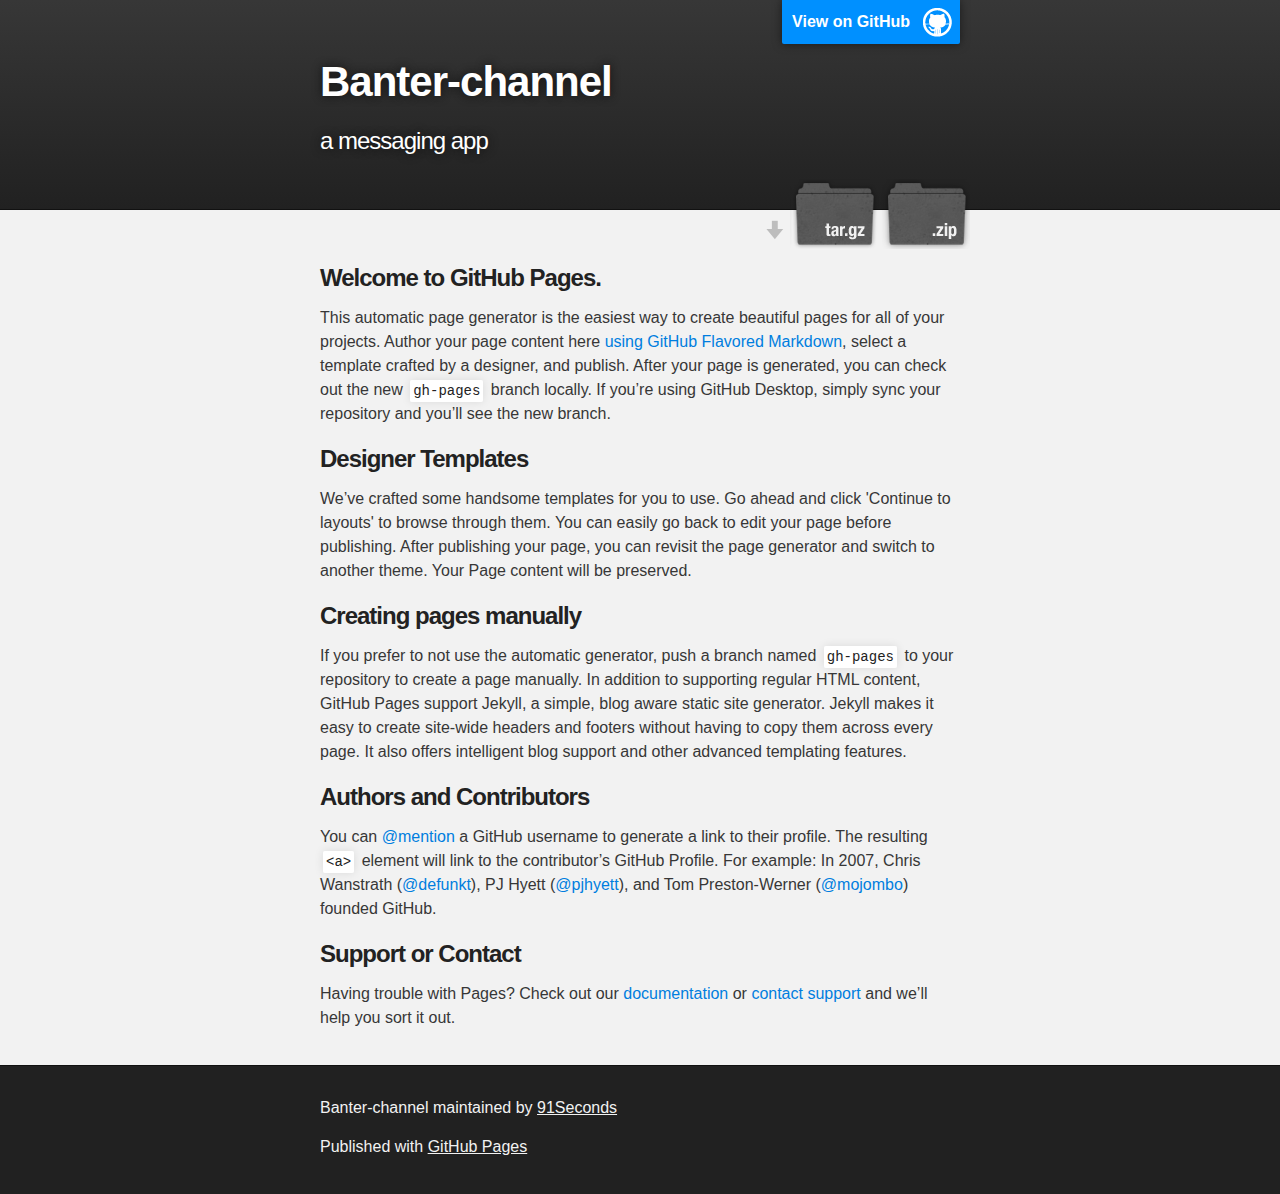
==== index.html @ b339a2d3 "Create gh-pages branch via GitHub" ====
<!DOCTYPE html>
<html>

  <head>
    <meta charset='utf-8'>
    <meta http-equiv="X-UA-Compatible" content="chrome=1">
    <meta name="description" content="Banter-channel : a messaging app ">

    <link rel="stylesheet" type="text/css" media="screen" href="stylesheets/stylesheet.css">

    <title>Banter-channel</title>
  </head>

  <body>

    <!-- HEADER -->
    <div id="header_wrap" class="outer">
        <header class="inner">
          <a id="forkme_banner" href="https://github.com/91Seconds/banter-channel">View on GitHub</a>

          <h1 id="project_title">Banter-channel</h1>
          <h2 id="project_tagline">a messaging app </h2>

            <section id="downloads">
              <a class="zip_download_link" href="https://github.com/91Seconds/banter-channel/zipball/master">Download this project as a .zip file</a>
              <a class="tar_download_link" href="https://github.com/91Seconds/banter-channel/tarball/master">Download this project as a tar.gz file</a>
            </section>
        </header>
    </div>

    <!-- MAIN CONTENT -->
    <div id="main_content_wrap" class="outer">
      <section id="main_content" class="inner">
        <h3>
<a id="welcome-to-github-pages" class="anchor" href="#welcome-to-github-pages" aria-hidden="true"><span aria-hidden="true" class="octicon octicon-link"></span></a>Welcome to GitHub Pages.</h3>

<p>This automatic page generator is the easiest way to create beautiful pages for all of your projects. Author your page content here <a href="https://guides.github.com/features/mastering-markdown/">using GitHub Flavored Markdown</a>, select a template crafted by a designer, and publish. After your page is generated, you can check out the new <code>gh-pages</code> branch locally. If you’re using GitHub Desktop, simply sync your repository and you’ll see the new branch.</p>

<h3>
<a id="designer-templates" class="anchor" href="#designer-templates" aria-hidden="true"><span aria-hidden="true" class="octicon octicon-link"></span></a>Designer Templates</h3>

<p>We’ve crafted some handsome templates for you to use. Go ahead and click 'Continue to layouts' to browse through them. You can easily go back to edit your page before publishing. After publishing your page, you can revisit the page generator and switch to another theme. Your Page content will be preserved.</p>

<h3>
<a id="creating-pages-manually" class="anchor" href="#creating-pages-manually" aria-hidden="true"><span aria-hidden="true" class="octicon octicon-link"></span></a>Creating pages manually</h3>

<p>If you prefer to not use the automatic generator, push a branch named <code>gh-pages</code> to your repository to create a page manually. In addition to supporting regular HTML content, GitHub Pages support Jekyll, a simple, blog aware static site generator. Jekyll makes it easy to create site-wide headers and footers without having to copy them across every page. It also offers intelligent blog support and other advanced templating features.</p>

<h3>
<a id="authors-and-contributors" class="anchor" href="#authors-and-contributors" aria-hidden="true"><span aria-hidden="true" class="octicon octicon-link"></span></a>Authors and Contributors</h3>

<p>You can <a href="https://help.github.com/articles/basic-writing-and-formatting-syntax/#mentioning-users-and-teams" class="user-mention">@mention</a> a GitHub username to generate a link to their profile. The resulting <code>&lt;a&gt;</code> element will link to the contributor’s GitHub Profile. For example: In 2007, Chris Wanstrath (<a href="https://github.com/defunkt" class="user-mention">@defunkt</a>), PJ Hyett (<a href="https://github.com/pjhyett" class="user-mention">@pjhyett</a>), and Tom Preston-Werner (<a href="https://github.com/mojombo" class="user-mention">@mojombo</a>) founded GitHub.</p>

<h3>
<a id="support-or-contact" class="anchor" href="#support-or-contact" aria-hidden="true"><span aria-hidden="true" class="octicon octicon-link"></span></a>Support or Contact</h3>

<p>Having trouble with Pages? Check out our <a href="https://help.github.com/pages">documentation</a> or <a href="https://github.com/contact">contact support</a> and we’ll help you sort it out.</p>
      </section>
    </div>

    <!-- FOOTER  -->
    <div id="footer_wrap" class="outer">
      <footer class="inner">
        <p class="copyright">Banter-channel maintained by <a href="https://github.com/91Seconds">91Seconds</a></p>
        <p>Published with <a href="https://pages.github.com">GitHub Pages</a></p>
      </footer>
    </div>

    

  </body>
</html>
---- stylesheets/stylesheet.css ----
/*******************************************************************************
Slate Theme for GitHub Pages
by Jason Costello, @jsncostello
*******************************************************************************/

@import url(github-light.css);

/*******************************************************************************
MeyerWeb Reset
*******************************************************************************/

html, body, div, span, applet, object, iframe,
h1, h2, h3, h4, h5, h6, p, blockquote, pre,
a, abbr, acronym, address, big, cite, code,
del, dfn, em, img, ins, kbd, q, s, samp,
small, strike, strong, sub, sup, tt, var,
b, u, i, center,
dl, dt, dd, ol, ul, li,
fieldset, form, label, legend,
table, caption, tbody, tfoot, thead, tr, th, td,
article, aside, canvas, details, embed,
figure, figcaption, footer, header, hgroup,
menu, nav, output, ruby, section, summary,
time, mark, audio, video {
  margin: 0;
  padding: 0;
  border: 0;
  font: inherit;
  vertical-align: baseline;
}

/* HTML5 display-role reset for older browsers */
article, aside, details, figcaption, figure,
footer, header, hgroup, menu, nav, section {
  display: block;
}

ol, ul {
  list-style: none;
}

table {
  border-collapse: collapse;
  border-spacing: 0;
}

/*******************************************************************************
Theme Styles
*******************************************************************************/

body {
  box-sizing: border-box;
  color:#373737;
  background: #212121;
  font-size: 16px;
  font-family: 'Myriad Pro', Calibri, Helvetica, Arial, sans-serif;
  line-height: 1.5;
  -webkit-font-smoothing: antialiased;
}

h1, h2, h3, h4, h5, h6 {
  margin: 10px 0;
  font-weight: 700;
  color:#222222;
  font-family: 'Lucida Grande', 'Calibri', Helvetica, Arial, sans-serif;
  letter-spacing: -1px;
}

h1 {
  font-size: 36px;
  font-weight: 700;
}

h2 {
  padding-bottom: 10px;
  font-size: 32px;
  background: url('../images/bg_hr.png') repeat-x bottom;
}

h3 {
  font-size: 24px;
}

h4 {
  font-size: 21px;
}

h5 {
  font-size: 18px;
}

h6 {
  font-size: 16px;
}

p {
  margin: 10px 0 15px 0;
}

footer p {
  color: #f2f2f2;
}

a {
  text-decoration: none;
  color: #007edf;
  text-shadow: none;

  transition: color 0.5s ease;
  transition: text-shadow 0.5s ease;
  -webkit-transition: color 0.5s ease;
  -webkit-transition: text-shadow 0.5s ease;
  -moz-transition: color 0.5s ease;
  -moz-transition: text-shadow 0.5s ease;
  -o-transition: color 0.5s ease;
  -o-transition: text-shadow 0.5s ease;
  -ms-transition: color 0.5s ease;
  -ms-transition: text-shadow 0.5s ease;
}

a:hover, a:focus {text-decoration: underline;}

footer a {
  color: #F2F2F2;
  text-decoration: underline;
}

em {
  font-style: italic;
}

strong {
  font-weight: bold;
}

img {
  position: relative;
  margin: 0 auto;
  max-width: 739px;
  padding: 5px;
  margin: 10px 0 10px 0;
  border: 1px solid #ebebeb;

  box-shadow: 0 0 5px #ebebeb;
  -webkit-box-shadow: 0 0 5px #ebebeb;
  -moz-box-shadow: 0 0 5px #ebebeb;
  -o-box-shadow: 0 0 5px #ebebeb;
  -ms-box-shadow: 0 0 5px #ebebeb;
}

p img {
  display: inline;
  margin: 0;
  padding: 0;
  vertical-align: middle;
  text-align: center;
  border: none;
}

pre, code {
  width: 100%;
  color: #222;
  background-color: #fff;

  font-family: Monaco, "Bitstream Vera Sans Mono", "Lucida Console", Terminal, monospace;
  font-size: 14px;

  border-radius: 2px;
  -moz-border-radius: 2px;
  -webkit-border-radius: 2px;
}

pre {
  width: 100%;
  padding: 10px;
  box-shadow: 0 0 10px rgba(0,0,0,.1);
  overflow: auto;
}

code {
  padding: 3px;
  margin: 0 3px;
  box-shadow: 0 0 10px rgba(0,0,0,.1);
}

pre code {
  display: block;
  box-shadow: none;
}

blockquote {
  color: #666;
  margin-bottom: 20px;
  padding: 0 0 0 20px;
  border-left: 3px solid #bbb;
}


ul, ol, dl {
  margin-bottom: 15px
}

ul {
  list-style-position: inside;
  list-style: disc;
  padding-left: 20px;
}

ol {
  list-style-position: inside;
  list-style: decimal;
  padding-left: 20px;
}

dl dt {
  font-weight: bold;
}

dl dd {
  padding-left: 20px;
  font-style: italic;
}

dl p {
  padding-left: 20px;
  font-style: italic;
}

hr {
  height: 1px;
  margin-bottom: 5px;
  border: none;
  background: url('../images/bg_hr.png') repeat-x center;
}

table {
  border: 1px solid #373737;
  margin-bottom: 20px;
  text-align: left;
 }

th {
  font-family: 'Lucida Grande', 'Helvetica Neue', Helvetica, Arial, sans-serif;
  padding: 10px;
  background: #373737;
  color: #fff;
 }

td {
  padding: 10px;
  border: 1px solid #373737;
 }

form {
  background: #f2f2f2;
  padding: 20px;
}

/*******************************************************************************
Full-Width Styles
*******************************************************************************/

.outer {
  width: 100%;
}

.inner {
  position: relative;
  max-width: 640px;
  padding: 20px 10px;
  margin: 0 auto;
}

#forkme_banner {
  display: block;
  position: absolute;
  top:0;
  right: 10px;
  z-index: 10;
  padding: 10px 50px 10px 10px;
  color: #fff;
  background: url('../images/blacktocat.png') #0090ff no-repeat 95% 50%;
  font-weight: 700;
  box-shadow: 0 0 10px rgba(0,0,0,.5);
  border-bottom-left-radius: 2px;
  border-bottom-right-radius: 2px;
}

#header_wrap {
  background: #212121;
  background: -moz-linear-gradient(top, #373737, #212121);
  background: -webkit-linear-gradient(top, #373737, #212121);
  background: -ms-linear-gradient(top, #373737, #212121);
  background: -o-linear-gradient(top, #373737, #212121);
  background: linear-gradient(top, #373737, #212121);
}

#header_wrap .inner {
  padding: 50px 10px 30px 10px;
}

#project_title {
  margin: 0;
  color: #fff;
  font-size: 42px;
  font-weight: 700;
  text-shadow: #111 0px 0px 10px;
}

#project_tagline {
  color: #fff;
  font-size: 24px;
  font-weight: 300;
  background: none;
  text-shadow: #111 0px 0px 10px;
}

#downloads {
  position: absolute;
  width: 210px;
  z-index: 10;
  bottom: -40px;
  right: 0;
  height: 70px;
  background: url('../images/icon_download.png') no-repeat 0% 90%;
}

.zip_download_link {
  display: block;
  float: right;
  width: 90px;
  height:70px;
  text-indent: -5000px;
  overflow: hidden;
  background: url(../images/sprite_download.png) no-repeat bottom left;
}

.tar_download_link {
  display: block;
  float: right;
  width: 90px;
  height:70px;
  text-indent: -5000px;
  overflow: hidden;
  background: url(../images/sprite_download.png) no-repeat bottom right;
  margin-left: 10px;
}

.zip_download_link:hover {
  background: url(../images/sprite_download.png) no-repeat top left;
}

.tar_download_link:hover {
  background: url(../images/sprite_download.png) no-repeat top right;
}

#main_content_wrap {
  background: #f2f2f2;
  border-top: 1px solid #111;
  border-bottom: 1px solid #111;
}

#main_content {
  padding-top: 40px;
}

#footer_wrap {
  background: #212121;
}



/*******************************************************************************
Small Device Styles
*******************************************************************************/

@media screen and (max-width: 480px) {
  body {
    font-size:14px;
  }

  #downloads {
    display: none;
  }

  .inner {
    min-width: 320px;
    max-width: 480px;
  }

  #project_title {
  font-size: 32px;
  }

  h1 {
    font-size: 28px;
  }

  h2 {
    font-size: 24px;
  }

  h3 {
    font-size: 21px;
  }

  h4 {
    font-size: 18px;
  }

  h5 {
    font-size: 14px;
  }

  h6 {
    font-size: 12px;
  }

  code, pre {
    min-width: 320px;
    max-width: 480px;
    font-size: 11px;
  }

}
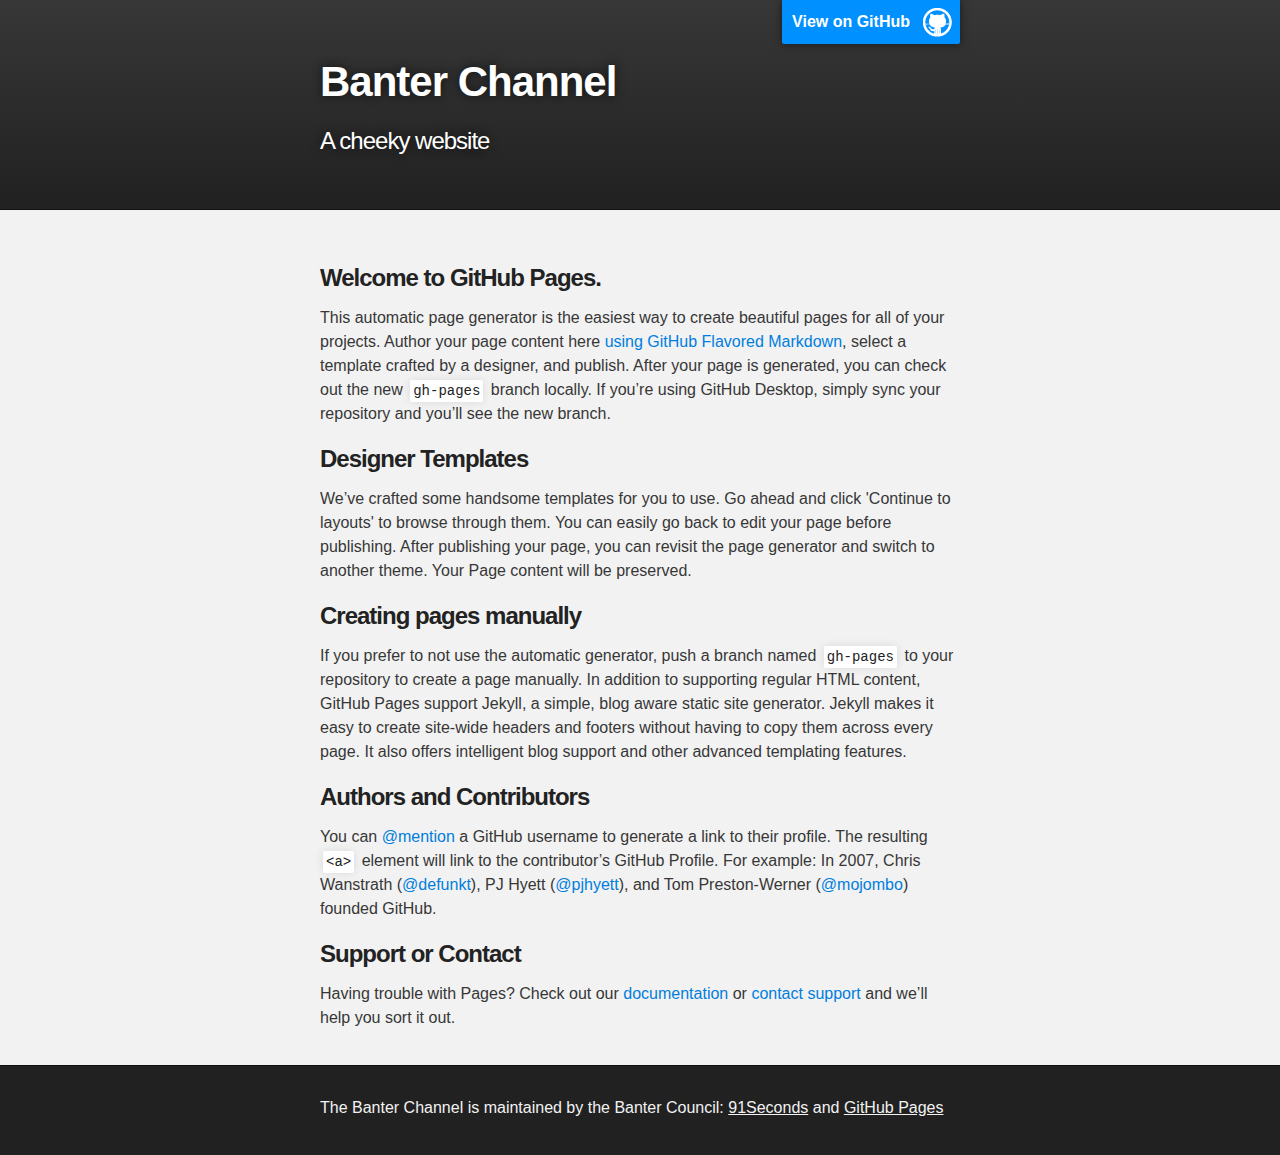
==== commit 97560ce1: "Update index.html" ====
--- a/index.html
+++ b/index.html
@@ -8,7 +8,7 @@
 
     <link rel="stylesheet" type="text/css" media="screen" href="stylesheets/stylesheet.css">
 
-    <title>Banter-channel</title>
+    <title>Banter Channel</title>
   </head>
 
   <body>
@@ -18,13 +18,9 @@
         <header class="inner">
           <a id="forkme_banner" href="https://github.com/91Seconds/banter-channel">View on GitHub</a>
 
-          <h1 id="project_title">Banter-channel</h1>
-          <h2 id="project_tagline">a messaging app </h2>
+          <h1 id="project_title">Banter Channel</h1>
+          <h2 id="project_tagline">A cheeky website </h2>
 
-            <section id="downloads">
-              <a class="zip_download_link" href="https://github.com/91Seconds/banter-channel/zipball/master">Download this project as a .zip file</a>
-              <a class="tar_download_link" href="https://github.com/91Seconds/banter-channel/tarball/master">Download this project as a tar.gz file</a>
-            </section>
         </header>
     </div>
 
@@ -61,7 +57,7 @@
     <!-- FOOTER  -->
     <div id="footer_wrap" class="outer">
       <footer class="inner">
-        <p class="copyright">Banter-channel maintained by <a href="https://github.com/91Seconds">91Seconds</a></p>
+        <p class="copyright">The Banter Channel is maintained by the Banter Council: <a href="https://github.com/91Seconds">91Seconds</a> and <a href="https:github/NZVortex>NZVortex</a></p>
         <p>Published with <a href="https://pages.github.com">GitHub Pages</a></p>
       </footer>
     </div>
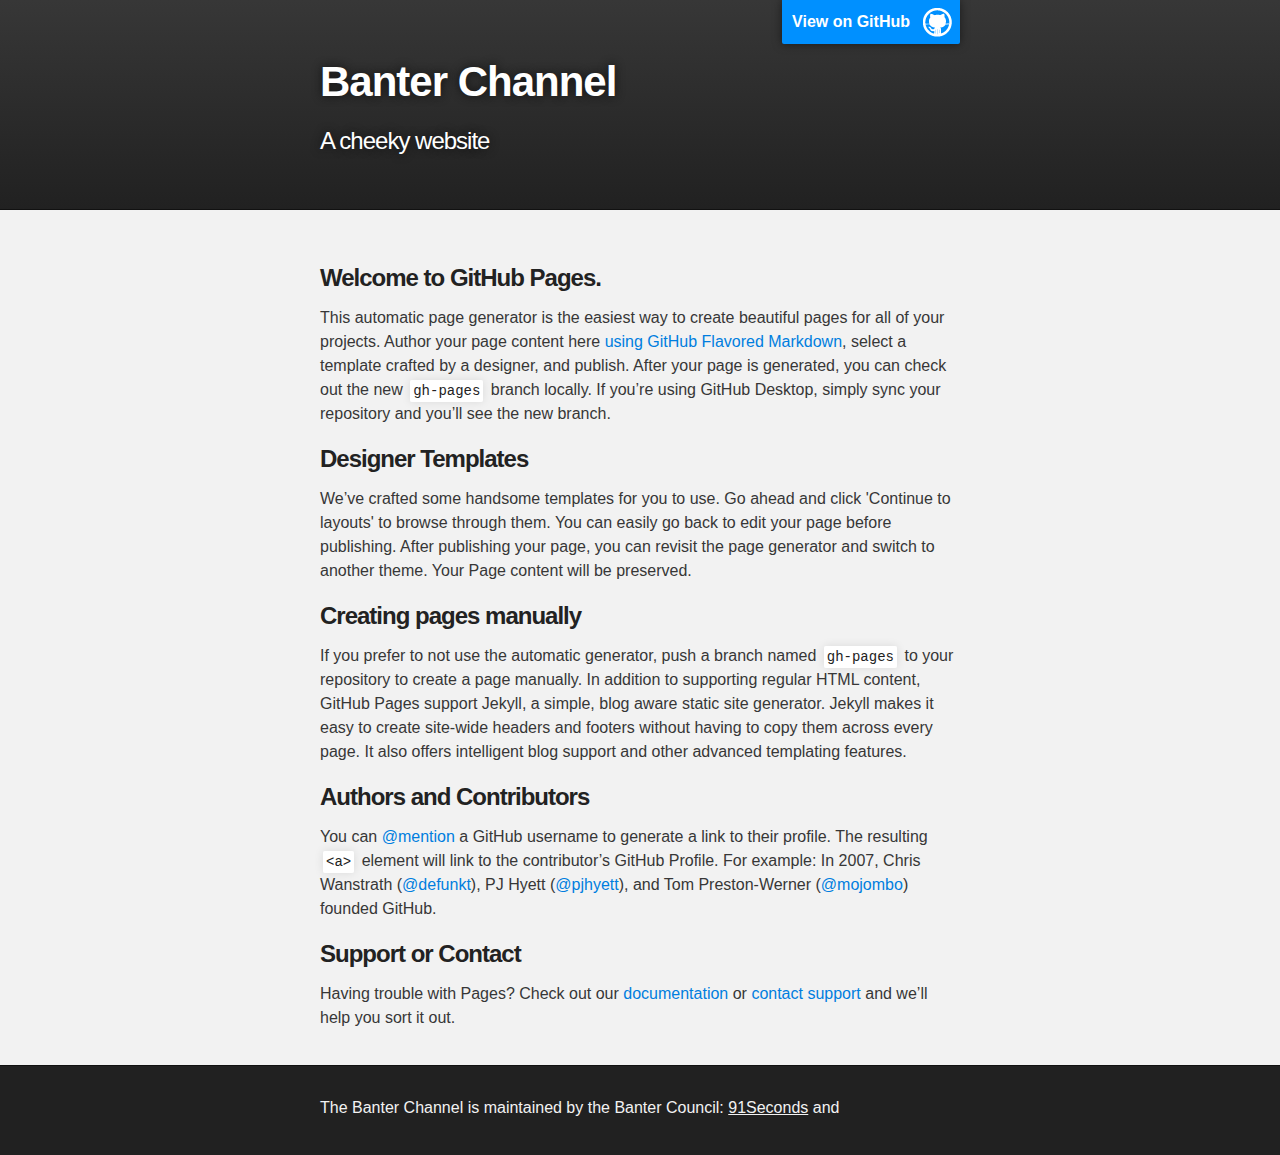
==== commit 381648a6: "Update index.html" ====
--- a/index.html
+++ b/index.html
@@ -58,7 +58,6 @@
     <div id="footer_wrap" class="outer">
       <footer class="inner">
         <p class="copyright">The Banter Channel is maintained by the Banter Council: <a href="https://github.com/91Seconds">91Seconds</a> and <a href="https:github/NZVortex>NZVortex</a></p>
-        <p>Published with <a href="https://pages.github.com">GitHub Pages</a></p>
       </footer>
     </div>
 
